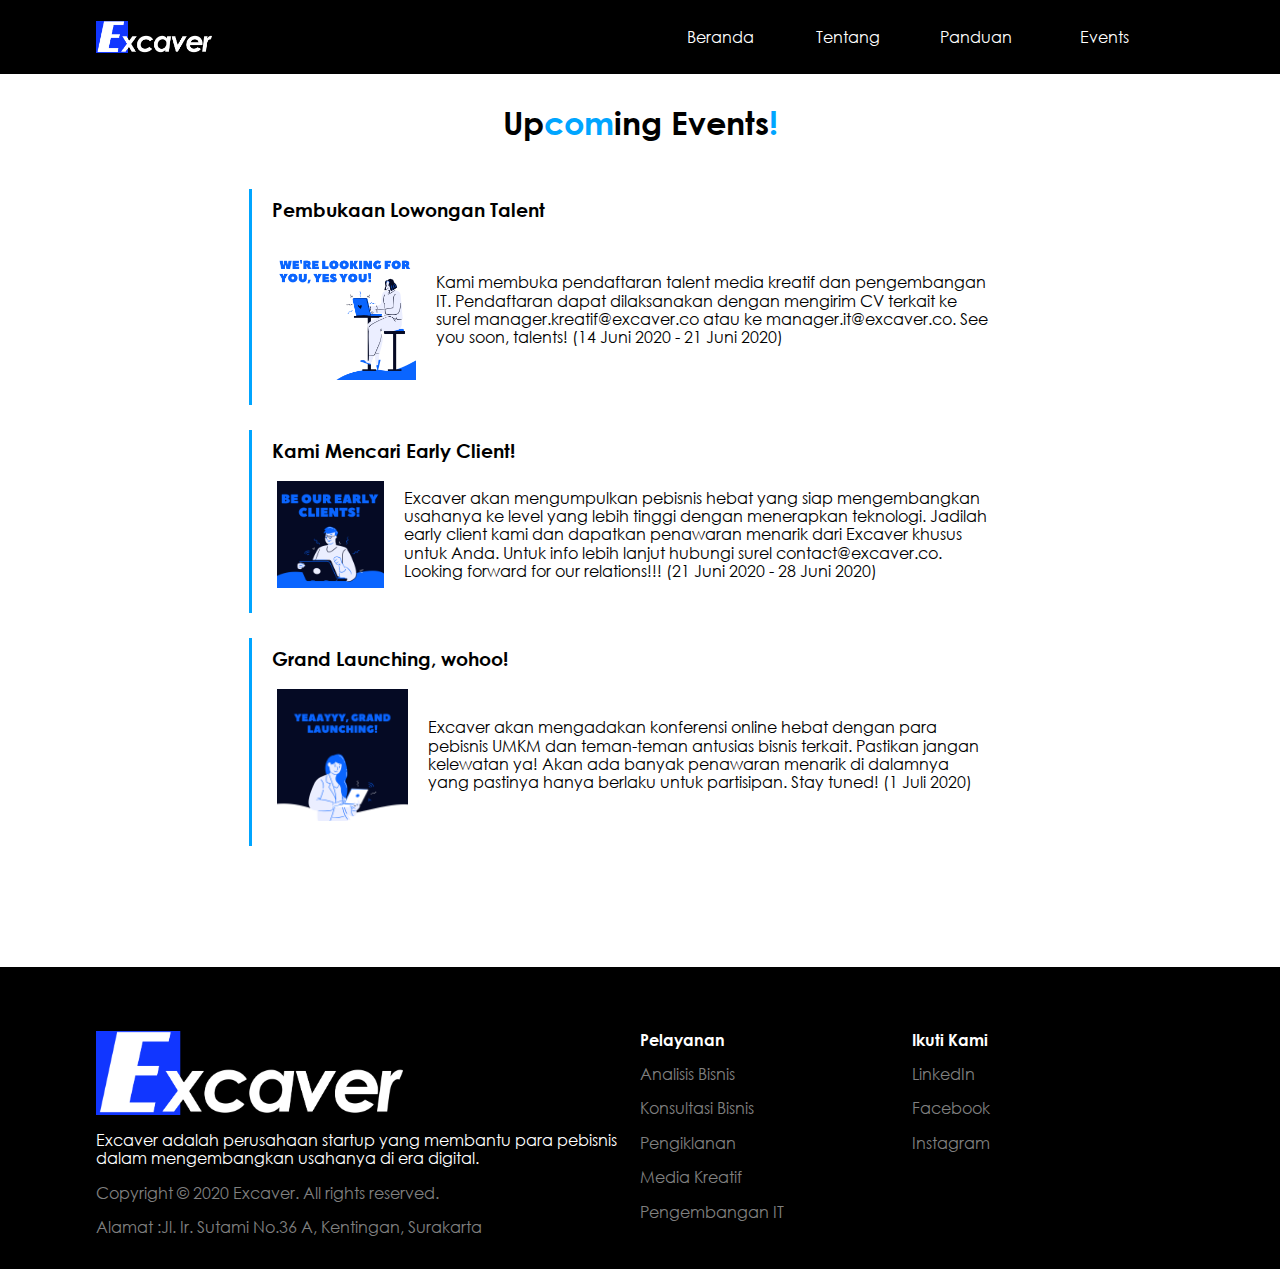
==== news.html @ 23c4e4fa "excaver_v1.0.5" ====
<html lang="en">
    <head>
        <meta charset="UTF-8" />
        <meta name="viewport" content="width=device-width, initial-scale=1.0" />
        <meta name="description" content="Excaver adalah startup pengembangan bisnis dengan sistem talented freelancer pertama di Indonesia. Daftarkan dan sukseskan bisnis Anda sekarang!" />
        <link rel="stylesheet" href="public/css/normalize.css" />

        <!-- Pada production, gunakan style-minified.css 
             Sementara pada development, gunakan style.css
        -->
        <link rel="stylesheet" href="public/css/style-minified.css" />

        <link rel="icon" type="image/png" href="public/img/favicon.png" />
        <title>Excaver</title>

        <script src="public/js/script.js"></script>
    </head>
    <body>
        <div id="app">
            <nav class="navbar">
                <div class="navbar-brand">
                    <img class="logo" src="public/img/logo.png" alt="Excaver" />
                </div>
                <div class="navbar-menu">
                    <a href="#" class="nav-link-toggler" id="nav-link-toggler">&#8801;</a>
                    <ul class="nav-link-container" id="nav-link-container">
                        <li><a class="nav-link" href="./index.html#">Beranda</a></li>
                        <li><a class="nav-link" href="./index.html#about-us">Tentang</a></li>
                        <li><a class="nav-link" href="./index.html#ordering-guide">Panduan</a></li>
                        <li>
                            <a class="nav-link" href="./news.html">Events</a>
                        </li>
                    </ul>
                </div>
            </nav>

            <!-- Agar .news tidak tertutup oleh navbar -->
            <div class="news-clear"></div> 
            
            <div class="news">
                <h1 class="news-section-title">
                    Up<span class="make-blue">com</span>ing Events<span class="make-blue">!</span>
                </h1>

                <!-- Salah satu di antara .news-no-item dan 
                     .news-item-container harus ada yang memiliki 
                     id="hide" agar elemen tidak ditampilkan.

                     (Tetapi tidak boleh keduanya secara sekaligus).
                  -->

                <p class="news-no-item-p" id="hide">
                    Wah, tidak ada event yang sedang/akan berlangsung nih
                </p>

                <div class="news-items-container">
                    <div class="news-item">
                        <h3 class="news-item-title">Pembukaan Lowongan Talent</h3>
                        <div class="news-item-content">
                            <div class="news-item-image">
                                <img src="public/img/feed1.png" alt="Hiring Talents">
                            </div>
                            <p>
                                Kami membuka pendaftaran talent media kreatif dan pengembangan IT.
                                Pendaftaran dapat dilaksanakan dengan mengirim CV terkait ke surel
                                manager.kreatif@excaver.co atau ke manager.it@excaver.co. See you soon, talents!
                                (14 Juni 2020 - 21 Juni 2020)
                            </p>
                        </div>
                    </div>
                    <div class="float-clear"></div>

                    <div class="news-item">
                        <h3 class="news-item-title">Kami Mencari Early Client!</h3>
                        <div class="news-item-content">
                            <div class="news-item-image">
                                <img src="public/img/feed2.png" alt="Early Clients">
                            </div>
                            <p>
                                Excaver akan mengumpulkan pebisnis hebat yang siap mengembangkan 
                                usahanya ke level yang lebih tinggi dengan menerapkan teknologi.
                                Jadilah early client kami dan dapatkan penawaran menarik 
                                dari Excaver khusus untuk Anda. Untuk info lebih lanjut hubungi surel 
                                contact@excaver.co. Looking forward for our relations!!!
                                (21 Juni 2020 - 28 Juni 2020)
                            </p>
                        </div>
                    </div>
                    <div class="float-clear"></div>

                    <div class="news-item">
                        <h3 class="news-item-title">Grand Launching, wohoo!</h3>
                        <div class="news-item-content">
                            <div class="news-item-image">
                                <img src="public/img/feed3.png" alt="Grand Launching">
                            </div>
                            <p>
                                Excaver akan mengadakan konferensi online hebat dengan para pebisnis UMKM
                                dan teman-teman antusias bisnis terkait. Pastikan jangan kelewatan ya! Akan 
                                ada banyak penawaran menarik di dalamnya yang pastinya hanya berlaku untuk
                                partisipan. Stay tuned!
                                (1 Juli 2020) 
                            </p>
                        </div>
                    </div>
                    <div class="float-clear"></div>
                </div>
            </div>

            <div class="footer">
                <div class="container">
                    <div class="list-container">
                        <div class="list-col">
                            <span class="list-heading">Pelayanan</span>
                            <ul class="list-content">
                                <li>
                                    <a href="https://wa.me/6285900361422">
                                        Analisis Bisnis
                                    </a>
                                </li>

                                <li>
                                    <a href="https://wa.me/6282134021050">
                                        Konsultasi Bisnis
                                    </a>
                                </li>

                                <li>
                                    <a href="https://wa.me/6285713447476">
                                        Pengiklanan
                                    </a>
                                </li>

                                <li>
                                    <a href="#">
                                        Media Kreatif
                                    </a>
                                </li>

                                <li>
                                    <a href="https://wa.me/6281226916189">
                                        Pengembangan IT
                                    </a>
                                </li>
                            </ul>
                        </div>
                        <div class="list-col">
                            <span class="list-heading">Ikuti Kami</span>
                            <ul class="list-content">
                                <li>
                                    <a
                                        href="https://www.linkedin.com/company/excaver-net/"
                                        >LinkedIn</a
                                    >
                                </li>
                                <li>
                                    <a
                                        href="https://m.facebook.com/Excaver-Company-108262727486285/?ref=bookmarks"
                                        >Facebook</a
                                    >
                                </li>
                                <li>
                                    <a
                                        href="http://www.instagram.com/excavercompany/"
                                        >Instagram</a
                                    >
                                </li>
                            </ul>
                        </div>
                    </div>
                    <div class="brand">
                        <div class="logo">
                            <img src="public/img/logo.png" alt="Excaver" />
                        </div>
                        <div class="final-tagline">
                            Excaver adalah perusahaan startup yang membantu
                            para pebisnis dalam mengembangkan usahanya di era digital.
                        </div>
                        <div class="copy">
                            Copyright © 2020 Excaver. All rights reserved.
                        </div>
                        <div class="address">
                            Alamat :Jl. Ir. Sutami No.36 A, Kentingan, Surakarta
                        </div>
                    </div>
                </div>
            </div><!-- end footer -->
        </div>
    </body>
</html>
---- public/css/style-minified.css ----
@font-face{font-family:"Century Gothic";src:url(../fonts/GOTHIC.TTF) format("truetype");font-weight:400;font-style:normal}@font-face{font-family:"Century Gothic";src:url(../fonts/GOTHICB.TTF) format("truetype");font-weight:700;font-style:normal}*{-webkit-box-sizing:border-box;box-sizing:border-box;font-family:"Century Gothic",Arial,Helvetica,sans-serif}body{margin:0;padding:0;width:100%;height:100%}.make-blue{color:#00A5FF}.float-clear{content:"";clear:both;display:table}#hide{display:none}.animated{width:100%;position:relative;bottom:4rem;padding:0;opacity:0;-webkit-transition:1s;transition:1s}.animated-fadein{-webkit-transition:1s;transition:1s;opacity:1;bottom:0rem}.navbar,.navbar .navbar-menu,.navbar .navbar-menu ul,.jumbotron .overlay-text,.about .about-item{display:-webkit-box;display:-ms-flexbox;display:flex;-webkit-box-orient:horizontal;-webkit-box-direction:normal;-ms-flex-direction:row;flex-direction:row;-webkit-box-align:center;-ms-flex-align:center;align-items:center;width:100%}.navbar{z-index:1;-webkit-box-pack:justify;-ms-flex-pack:justify;justify-content:space-between;-webkit-box-orient:vertical;-webkit-box-direction:normal;-ms-flex-direction:column;flex-direction:column;background-color:#000;border-bottom:none;position:fixed;top:0;padding:0rem 1rem;transition:background-color 0.25s;display:flex;flex-flow:row;justify-content:space-between}.navbar .navbar-brand{padding:1rem}.navbar .navbar-brand .logo{height:2rem}.navbar .navbar-menu{height:100%;width:unset}.navbar .navbar-menu .nav-link-toggler{color:#FFF;text-decoration:none;font-size:36px}.navbar .navbar-menu .nav-link-toggler:hover{color:#CCC}.navbar .navbar-menu .nav-link-container{margin:4rem 0;padding:0 1rem;list-style:none;display:flex;flex-flow:column;position:absolute;top:0;left:0;max-height:0;overflow:hidden;transition:max-height 0.25s;background-color:#000}.navbar .navbar-menu .nav-link-container li{width:100%;text-align:center}.navbar .navbar-menu .nav-link-container li:hover{background-color:rgba(255,255,255,.125);border-radius:1rem}.navbar .navbar-menu .nav-link-container li a{width:100%;height:100%;display:inline-block;color:#fff;text-decoration:none;padding:.75rem 0}.navbar .navbar-menu .nav-link-container li a:hover{font-weight:700}@media only screen and (min-width:768px){.navbar{-webkit-box-orient:horizontal;-webkit-box-direction:normal;-ms-flex-direction:row;flex-direction:row;padding:0rem 6rem}.navbar .navbar-menu{width:50%;min-width:370px}.navbar .navbar-brand{padding:0}.navbar .navbar-menu .nav-link-toggler{display:none}.navbar .navbar-menu .nav-link-container{margin:0;position:static;max-height:unset;flex-flow:row}.navbar .navbar-menu .nav-link-container li{border:0;padding:1rem 0;background-color:transparent;margin-bottom:0}.navbar .navbar-menu .nav-link-container li:hover{background-color:transparent}}.container{padding:0 2rem}@media only screen and (min-width:768px){.container{padding:0 6rem}}.jumbotron{background-image:url(../img/city.jpg);height:100%;width:100%}.jumbotron .overlay-text{width:100%;height:100%;background-color:rgba(0,0,0,.5);-webkit-box-pack:center;-ms-flex-pack:center;justify-content:center;color:#fff;-webkit-animation:jumbofade 4s;animation:jumbofade 4s;-webkit-animation-fill-mode:both;animation-fill-mode:both}@-webkit-keyframes jumbofade{0%{background-color:#000}100%{background-color:rgba(0,0,0,.5)}}@keyframes jumbofade{0%{background-color:#000}100%{background-color:rgba(0,0,0,.5)}}.jumbotron .overlay-text h1{font-size:3.5vmax;width:60%;position:relative;animation:jumbotitle 1s reverse}@-webkit-keyframes jumbotitle{0%{top:0;color:#fff}100%{top:8rem;color:rgba(255,255,255,0)}}@keyframes jumbotitle{0%{top:0;color:#fff}100%{top:8rem;color:rgba(255,255,255,0)}}@media only screen and (min-width:768px){.jumbotron .overlay-text h1{font-size:2.5vmax}}.about-us *{padding:0;margin:0;box-sizing:border-box}.about-us{padding-top:5rem;display:flex;align-items:center;flex-flow:column}.about-us .about-us-title{display:flex;justify-content:center;position:relative;margin:2rem 0;width:100%}.about-us .about-us-title h1{font-size:3.5vmax;text-align:center;width:45%;background-color:#FFF}.about-us .about-us-title .about-us-title-line{width:80%;height:5px;background-color:#00A5FF;position:absolute;top:40%;z-index:-1}.about-us .about-us-content h3{font-size:3.75vmax;text-align:center}@media only screen and (min-width:768px){.about-us .about-us-title{max-width:600px}.about-us .about-us-title h1{font-size:2.5vmax}.about-us .about-us-content{padding:0 3rem}.about-us .about-us-content h3{font-size:3.5vmax}}@media only screen and (min-width:1104px){.about-us .about-us-content{padding:0 5rem}.about-us .about-us-content h3{font-size:3vmax}}.ordering-guide{display:flex;justify-content:center;flex-wrap:wrap;padding-top:6rem}.ordering-guide *{padding:0;margin:0;box-sizing:border-box}.ordering-guide ul{list-style:none}.ordering-guide .ordering-guide-image{margin-top:70px;min-width:250px;max-width:250px;display:none}.ordering-guide .ordering-guide-image img{width:100%}.ordering-guide .ordering-guide-content h1{font-size:3.5vmax;padding:20px;text-align:center}.dd-item-title{border-bottom:2px solid #00A5FF}.dd-item-title button{background-color:#fff;border:none;text-align:left;width:100%;padding:15px;position:relative}.dd-item-title button:hover{cursor:pointer}.dd-item-title .dd-item-title-numbering{border-radius:50%;padding:0 6px;margin-right:5px;background-color:#00A5FF;color:#fff;font-weight:700}.dd-item-title .dd-item-title-plus{position:absolute;font-weight:700;right:20px}.dd-item-content{max-height:0;overflow:hidden;transition:max-height 0.25s;background-color:#e6e6e6}.dd-item-content p{margin:20px}@media only screen and (min-width:768px){.ordering-guide-content{margin:20px;max-width:600px}.ordering-guide .ordering-guide-image{display:block}.ordering-guide .ordering-guide-content h1{font-size:2.5vmax}}.service{margin-top:70px}.service-section-title{font-size:3.5vmax;text-align:center}.service-container{display:-webkit-box;display:-ms-flexbox;display:flex;-ms-flex-wrap:wrap;flex-wrap:wrap;-webkit-box-pack:center;-ms-flex-pack:center;justify-content:center;-webkit-box-align:stretch;-ms-flex-align:stretch;align-items:stretch}.service-container .service-col{width:100%;height:auto;margin:1rem 0}.service-container .service-col .service-item{height:100%;border:1px solid #d1d8e0;text-align:center;display:-webkit-box;display:-ms-flexbox;display:flex;-webkit-box-orient:vertical;-webkit-box-direction:normal;-ms-flex-direction:column;flex-direction:column;-webkit-box-pack:justify;-ms-flex-pack:justify;justify-content:space-between}.service-container .service-col .service-item .service-content .service-image{height:8rem;margin:2rem 0}.service-container .service-col .service-item .service-content .service-image img{max-width:100%;max-height:100%}.service-container .service-col .service-item .service-content .service-text{padding:0 2rem;margin:2rem 0 2rem}.service-container .service-col .service-item .service-content .service-text .service-title{margin:1rem 0 0;display:block;font-weight:700}.service-container .service-col .service-item .service-content .service-text .service-desc{margin:1rem 0 0;text-align:left;display:block}.service-container .service-col .service-item .service-button{width:100%;margin:auto 0 1rem;text-align:center}.service-container .service-col .service-item .service-button button{background-color:#fff;border:1px solid #000;color:#000;padding:1rem}.service-container .service-col .service-item .service-button button:hover{background-color:#000;color:#fff;outline:none;cursor:pointer}@media only screen and (min-width:768px){.service-section-title{font-size:2.5vmax}.service-container .service-col{width:33.33%}.service-container .service-col .service-item{margin:0 1rem}}.footer{background-color:#000;color:#fff;margin-top:4rem;padding:2rem 0;display:-webkit-box;display:-ms-flexbox;display:flex}.footer .container{display:-webkit-box;display:-ms-flexbox;display:flex;-webkit-box-orient:vertical;-webkit-box-direction:reverse;-ms-flex-direction:column-reverse;flex-direction:column-reverse;-webkit-box-pack:justify;-ms-flex-pack:justify;justify-content:space-between;-webkit-box-align:start;-ms-flex-align:start;align-items:flex-start}.footer .list-container{width:100%;margin-top:2rem;display:-webkit-box;display:-ms-flexbox;display:flex;-webkit-box-orient:horizontal;-webkit-box-direction:normal;-ms-flex-direction:row;flex-direction:row;-ms-flex-wrap:wrap;flex-wrap:wrap;-webkit-box-align:start;-ms-flex-align:start;align-items:flex-start}.footer .list-container .list-col{margin-right:8rem}.footer .list-container .list-col .list-heading{color:#fff;font-weight:700}.footer .list-container .list-col ul{list-style:none;margin:0;padding:0}.footer .list-container .list-col ul li{margin:1rem 0}.footer .list-container .list-col ul li a{color:gray;text-decoration:none}.footer .list-container .list-col ul li a:hover{color:#fff;font-weight:700}.footer .brand{width:100%;margin-top:2rem}.footer .brand .logo{color:#fff;font-size:3rem;font-weight:700}.footer .brand .logo img{width:24vmax}.footer .brand .final-tagline{margin-top:1rem;color:#fff}.footer .brand .copy,.footer .brand .address{margin-top:1rem;color:gray}@media only screen and (min-width:768px){.footer .container{-webkit-box-orient:horizontal;-webkit-box-direction:reverse;-ms-flex-direction:row-reverse;flex-direction:row-reverse}}.news *{padding:0;margin:0;box-sizing:border-box}.news-clear{height:4rem}.news{min-height:50vh;padding:2rem 1rem;display:flex;flex-flow:column;align-items:center}.news-no-item-p{margin-top:5rem;padding:0 1rem}.news-items-container{margin-top:3rem;width:100%;padding:0 1rem}.news-item{margin-bottom:25px}.news-item:last-of-type{margin-bottom:0}.news-item .news-item-title{margin-bottom:5px}.news-item .news-item-content{display:flex;flex-flow:column;align-items:center}.news-item .news-item-content .news-item-image{width:200px;margin:5px}.news-item .news-item-content .news-item-image img{width:100%}@media only screen and (min-width:768px){.news-clear{height:4.5rem}.news{min-height:70vh}.news-items-container{display:flex;flex-flow:column;align-items:center}.news-item{padding:10px;padding-left:20px;width:600px;border-left:3px solid #00A5FF;transition:left 0.5s,box-shadow 0.25s;position:relative;left:-1rem}.news-item:hover{left:0;box-shadow:4px 5px #CCC}.news-item .news-item-content{flex-flow:row;padding:10 0}.news-item .news-item-content .news-item-image{width:500px;margin-right:20px}}@media only screen and (min-width:1104px){.news-item{width:750px}}
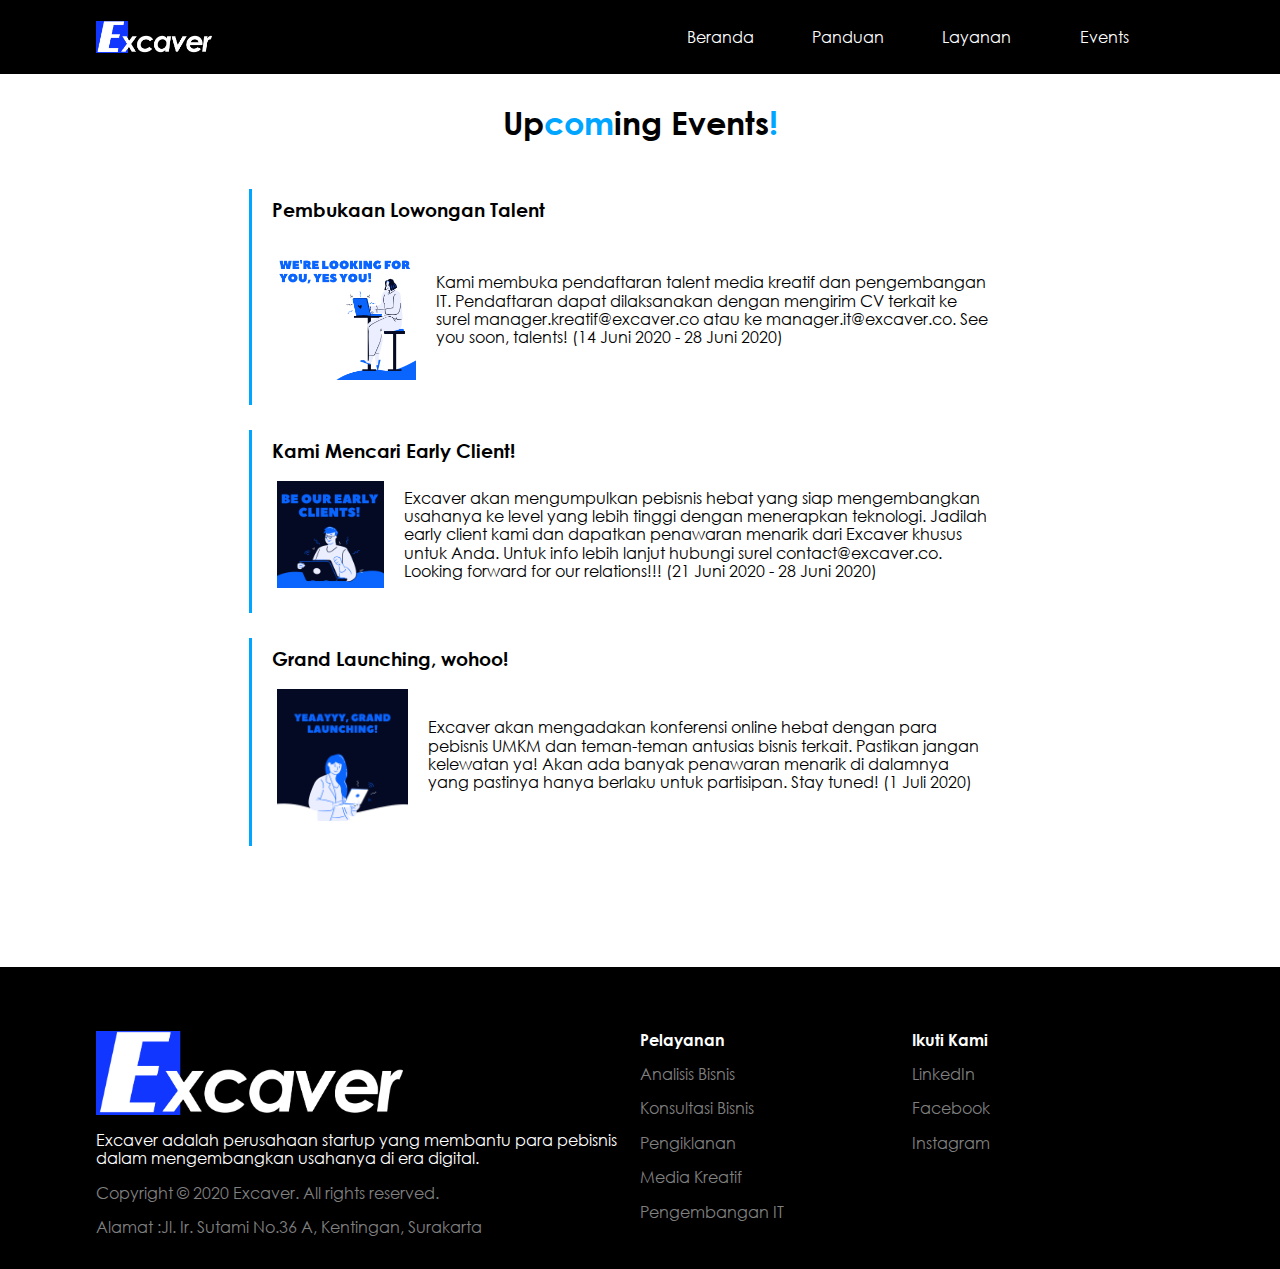
==== commit f6be1d59: "excaver_v1.0.5.1" ====
--- a/news.html
+++ b/news.html
@@ -2,7 +2,7 @@
     <head>
         <meta charset="UTF-8" />
         <meta name="viewport" content="width=device-width, initial-scale=1.0" />
-        <meta name="description" content="Excaver adalah startup pengembangan bisnis dengan sistem talented freelancer pertama di Indonesia. Daftarkan dan sukseskan bisnis Anda sekarang!" />
+        <meta name="description" content="Excaver adalah startup pengembangan bisnis pertama karya Indonesia. Sukseskan digitalisasi bisnis Anda sekarang!" />
         <link rel="stylesheet" href="public/css/normalize.css" />
 
         <!-- Pada production, gunakan style-minified.css 
@@ -25,8 +25,8 @@
                     <a href="#" class="nav-link-toggler" id="nav-link-toggler">&#8801;</a>
                     <ul class="nav-link-container" id="nav-link-container">
                         <li><a class="nav-link" href="./index.html#">Beranda</a></li>
-                        <li><a class="nav-link" href="./index.html#about-us">Tentang</a></li>
                         <li><a class="nav-link" href="./index.html#ordering-guide">Panduan</a></li>
+                        <li><a class="nav-link" href="./index.html#services">Layanan</a></li>
                         <li>
                             <a class="nav-link" href="./news.html">Events</a>
                         </li>
@@ -64,7 +64,7 @@
                                 Kami membuka pendaftaran talent media kreatif dan pengembangan IT.
                                 Pendaftaran dapat dilaksanakan dengan mengirim CV terkait ke surel
                                 manager.kreatif@excaver.co atau ke manager.it@excaver.co. See you soon, talents!
-                                (14 Juni 2020 - 21 Juni 2020)
+                                (14 Juni 2020 - 28 Juni 2020)
                             </p>
                         </div>
                     </div>
--- a/public/css/style-minified.css
+++ b/public/css/style-minified.css
@@ -1 +1 @@
-@font-face{font-family:"Century Gothic";src:url(../fonts/GOTHIC.TTF) format("truetype");font-weight:400;font-style:normal}@font-face{font-family:"Century Gothic";src:url(../fonts/GOTHICB.TTF) format("truetype");font-weight:700;font-style:normal}*{-webkit-box-sizing:border-box;box-sizing:border-box;font-family:"Century Gothic",Arial,Helvetica,sans-serif}body{margin:0;padding:0;width:100%;height:100%}.make-blue{color:#00A5FF}.float-clear{content:"";clear:both;display:table}#hide{display:none}.animated{width:100%;position:relative;bottom:4rem;padding:0;opacity:0;-webkit-transition:1s;transition:1s}.animated-fadein{-webkit-transition:1s;transition:1s;opacity:1;bottom:0rem}.navbar,.navbar .navbar-menu,.navbar .navbar-menu ul,.jumbotron .overlay-text,.about .about-item{display:-webkit-box;display:-ms-flexbox;display:flex;-webkit-box-orient:horizontal;-webkit-box-direction:normal;-ms-flex-direction:row;flex-direction:row;-webkit-box-align:center;-ms-flex-align:center;align-items:center;width:100%}.navbar{z-index:1;-webkit-box-pack:justify;-ms-flex-pack:justify;justify-content:space-between;-webkit-box-orient:vertical;-webkit-box-direction:normal;-ms-flex-direction:column;flex-direction:column;background-color:#000;border-bottom:none;position:fixed;top:0;padding:0rem 1rem;transition:background-color 0.25s;display:flex;flex-flow:row;justify-content:space-between}.navbar .navbar-brand{padding:1rem}.navbar .navbar-brand .logo{height:2rem}.navbar .navbar-menu{height:100%;width:unset}.navbar .navbar-menu .nav-link-toggler{color:#FFF;text-decoration:none;font-size:36px}.navbar .navbar-menu .nav-link-toggler:hover{color:#CCC}.navbar .navbar-menu .nav-link-container{margin:4rem 0;padding:0 1rem;list-style:none;display:flex;flex-flow:column;position:absolute;top:0;left:0;max-height:0;overflow:hidden;transition:max-height 0.25s;background-color:#000}.navbar .navbar-menu .nav-link-container li{width:100%;text-align:center}.navbar .navbar-menu .nav-link-container li:hover{background-color:rgba(255,255,255,.125);border-radius:1rem}.navbar .navbar-menu .nav-link-container li a{width:100%;height:100%;display:inline-block;color:#fff;text-decoration:none;padding:.75rem 0}.navbar .navbar-menu .nav-link-container li a:hover{font-weight:700}@media only screen and (min-width:768px){.navbar{-webkit-box-orient:horizontal;-webkit-box-direction:normal;-ms-flex-direction:row;flex-direction:row;padding:0rem 6rem}.navbar .navbar-menu{width:50%;min-width:370px}.navbar .navbar-brand{padding:0}.navbar .navbar-menu .nav-link-toggler{display:none}.navbar .navbar-menu .nav-link-container{margin:0;position:static;max-height:unset;flex-flow:row}.navbar .navbar-menu .nav-link-container li{border:0;padding:1rem 0;background-color:transparent;margin-bottom:0}.navbar .navbar-menu .nav-link-container li:hover{background-color:transparent}}.container{padding:0 2rem}@media only screen and (min-width:768px){.container{padding:0 6rem}}.jumbotron{background-image:url(../img/city.jpg);height:100%;width:100%}.jumbotron .overlay-text{width:100%;height:100%;background-color:rgba(0,0,0,.5);-webkit-box-pack:center;-ms-flex-pack:center;justify-content:center;color:#fff;-webkit-animation:jumbofade 4s;animation:jumbofade 4s;-webkit-animation-fill-mode:both;animation-fill-mode:both}@-webkit-keyframes jumbofade{0%{background-color:#000}100%{background-color:rgba(0,0,0,.5)}}@keyframes jumbofade{0%{background-color:#000}100%{background-color:rgba(0,0,0,.5)}}.jumbotron .overlay-text h1{font-size:3.5vmax;width:60%;position:relative;animation:jumbotitle 1s reverse}@-webkit-keyframes jumbotitle{0%{top:0;color:#fff}100%{top:8rem;color:rgba(255,255,255,0)}}@keyframes jumbotitle{0%{top:0;color:#fff}100%{top:8rem;color:rgba(255,255,255,0)}}@media only screen and (min-width:768px){.jumbotron .overlay-text h1{font-size:2.5vmax}}.about-us *{padding:0;margin:0;box-sizing:border-box}.about-us{padding-top:5rem;display:flex;align-items:center;flex-flow:column}.about-us .about-us-title{display:flex;justify-content:center;position:relative;margin:2rem 0;width:100%}.about-us .about-us-title h1{font-size:3.5vmax;text-align:center;width:45%;background-color:#FFF}.about-us .about-us-title .about-us-title-line{width:80%;height:5px;background-color:#00A5FF;position:absolute;top:40%;z-index:-1}.about-us .about-us-content h3{font-size:3.75vmax;text-align:center}@media only screen and (min-width:768px){.about-us .about-us-title{max-width:600px}.about-us .about-us-title h1{font-size:2.5vmax}.about-us .about-us-content{padding:0 3rem}.about-us .about-us-content h3{font-size:3.5vmax}}@media only screen and (min-width:1104px){.about-us .about-us-content{padding:0 5rem}.about-us .about-us-content h3{font-size:3vmax}}.ordering-guide{display:flex;justify-content:center;flex-wrap:wrap;padding-top:6rem}.ordering-guide *{padding:0;margin:0;box-sizing:border-box}.ordering-guide ul{list-style:none}.ordering-guide .ordering-guide-image{margin-top:70px;min-width:250px;max-width:250px;display:none}.ordering-guide .ordering-guide-image img{width:100%}.ordering-guide .ordering-guide-content h1{font-size:3.5vmax;padding:20px;text-align:center}.dd-item-title{border-bottom:2px solid #00A5FF}.dd-item-title button{background-color:#fff;border:none;text-align:left;width:100%;padding:15px;position:relative}.dd-item-title button:hover{cursor:pointer}.dd-item-title .dd-item-title-numbering{border-radius:50%;padding:0 6px;margin-right:5px;background-color:#00A5FF;color:#fff;font-weight:700}.dd-item-title .dd-item-title-plus{position:absolute;font-weight:700;right:20px}.dd-item-content{max-height:0;overflow:hidden;transition:max-height 0.25s;background-color:#e6e6e6}.dd-item-content p{margin:20px}@media only screen and (min-width:768px){.ordering-guide-content{margin:20px;max-width:600px}.ordering-guide .ordering-guide-image{display:block}.ordering-guide .ordering-guide-content h1{font-size:2.5vmax}}.service{margin-top:70px}.service-section-title{font-size:3.5vmax;text-align:center}.service-container{display:-webkit-box;display:-ms-flexbox;display:flex;-ms-flex-wrap:wrap;flex-wrap:wrap;-webkit-box-pack:center;-ms-flex-pack:center;justify-content:center;-webkit-box-align:stretch;-ms-flex-align:stretch;align-items:stretch}.service-container .service-col{width:100%;height:auto;margin:1rem 0}.service-container .service-col .service-item{height:100%;border:1px solid #d1d8e0;text-align:center;display:-webkit-box;display:-ms-flexbox;display:flex;-webkit-box-orient:vertical;-webkit-box-direction:normal;-ms-flex-direction:column;flex-direction:column;-webkit-box-pack:justify;-ms-flex-pack:justify;justify-content:space-between}.service-container .service-col .service-item .service-content .service-image{height:8rem;margin:2rem 0}.service-container .service-col .service-item .service-content .service-image img{max-width:100%;max-height:100%}.service-container .service-col .service-item .service-content .service-text{padding:0 2rem;margin:2rem 0 2rem}.service-container .service-col .service-item .service-content .service-text .service-title{margin:1rem 0 0;display:block;font-weight:700}.service-container .service-col .service-item .service-content .service-text .service-desc{margin:1rem 0 0;text-align:left;display:block}.service-container .service-col .service-item .service-button{width:100%;margin:auto 0 1rem;text-align:center}.service-container .service-col .service-item .service-button button{background-color:#fff;border:1px solid #000;color:#000;padding:1rem}.service-container .service-col .service-item .service-button button:hover{background-color:#000;color:#fff;outline:none;cursor:pointer}@media only screen and (min-width:768px){.service-section-title{font-size:2.5vmax}.service-container .service-col{width:33.33%}.service-container .service-col .service-item{margin:0 1rem}}.footer{background-color:#000;color:#fff;margin-top:4rem;padding:2rem 0;display:-webkit-box;display:-ms-flexbox;display:flex}.footer .container{display:-webkit-box;display:-ms-flexbox;display:flex;-webkit-box-orient:vertical;-webkit-box-direction:reverse;-ms-flex-direction:column-reverse;flex-direction:column-reverse;-webkit-box-pack:justify;-ms-flex-pack:justify;justify-content:space-between;-webkit-box-align:start;-ms-flex-align:start;align-items:flex-start}.footer .list-container{width:100%;margin-top:2rem;display:-webkit-box;display:-ms-flexbox;display:flex;-webkit-box-orient:horizontal;-webkit-box-direction:normal;-ms-flex-direction:row;flex-direction:row;-ms-flex-wrap:wrap;flex-wrap:wrap;-webkit-box-align:start;-ms-flex-align:start;align-items:flex-start}.footer .list-container .list-col{margin-right:8rem}.footer .list-container .list-col .list-heading{color:#fff;font-weight:700}.footer .list-container .list-col ul{list-style:none;margin:0;padding:0}.footer .list-container .list-col ul li{margin:1rem 0}.footer .list-container .list-col ul li a{color:gray;text-decoration:none}.footer .list-container .list-col ul li a:hover{color:#fff;font-weight:700}.footer .brand{width:100%;margin-top:2rem}.footer .brand .logo{color:#fff;font-size:3rem;font-weight:700}.footer .brand .logo img{width:24vmax}.footer .brand .final-tagline{margin-top:1rem;color:#fff}.footer .brand .copy,.footer .brand .address{margin-top:1rem;color:gray}@media only screen and (min-width:768px){.footer .container{-webkit-box-orient:horizontal;-webkit-box-direction:reverse;-ms-flex-direction:row-reverse;flex-direction:row-reverse}}.news *{padding:0;margin:0;box-sizing:border-box}.news-clear{height:4rem}.news{min-height:50vh;padding:2rem 1rem;display:flex;flex-flow:column;align-items:center}.news-no-item-p{margin-top:5rem;padding:0 1rem}.news-items-container{margin-top:3rem;width:100%;padding:0 1rem}.news-item{margin-bottom:25px}.news-item:last-of-type{margin-bottom:0}.news-item .news-item-title{margin-bottom:5px}.news-item .news-item-content{display:flex;flex-flow:column;align-items:center}.news-item .news-item-content .news-item-image{width:200px;margin:5px}.news-item .news-item-content .news-item-image img{width:100%}@media only screen and (min-width:768px){.news-clear{height:4.5rem}.news{min-height:70vh}.news-items-container{display:flex;flex-flow:column;align-items:center}.news-item{padding:10px;padding-left:20px;width:600px;border-left:3px solid #00A5FF;transition:left 0.5s,box-shadow 0.25s;position:relative;left:-1rem}.news-item:hover{left:0;box-shadow:4px 5px #CCC}.news-item .news-item-content{flex-flow:row;padding:10 0}.news-item .news-item-content .news-item-image{width:500px;margin-right:20px}}@media only screen and (min-width:1104px){.news-item{width:750px}}+@font-face{font-family:"Century Gothic";src:url(../fonts/GOTHIC.TTF) format("truetype");font-weight:400;font-style:normal}@font-face{font-family:"Century Gothic";src:url(../fonts/GOTHICB.TTF) format("truetype");font-weight:700;font-style:normal}*{-webkit-box-sizing:border-box;box-sizing:border-box;font-family:"Century Gothic",Arial,Helvetica,sans-serif}body{margin:0;padding:0;width:100%;height:100%}.make-blue{color:#00A5FF}.float-clear{content:"";clear:both;display:table}#hide{display:none}.animated{width:100%;position:relative;bottom:4rem;padding:0;opacity:0;-webkit-transition:1s;transition:1s}.animated-fadein{-webkit-transition:1s;transition:1s;opacity:1;bottom:0rem}.navbar,.navbar .navbar-menu,.navbar .navbar-menu ul,.jumbotron .overlay-text,.about .about-item{display:-webkit-box;display:-ms-flexbox;display:flex;-webkit-box-orient:horizontal;-webkit-box-direction:normal;-ms-flex-direction:row;flex-direction:row;-webkit-box-align:center;-ms-flex-align:center;align-items:center;width:100%}.navbar{z-index:1;-webkit-box-pack:justify;-ms-flex-pack:justify;justify-content:space-between;-webkit-box-orient:vertical;-webkit-box-direction:normal;-ms-flex-direction:column;flex-direction:column;background-color:#000;border-bottom:none;position:fixed;top:0;padding:0rem 1rem;transition:background-color 0.25s;display:flex;flex-flow:row;justify-content:space-between}.navbar .navbar-brand{padding:1rem}.navbar .navbar-brand .logo{height:2rem}.navbar .navbar-menu{height:100%;width:unset}.navbar .navbar-menu .nav-link-toggler{color:#FFF;text-decoration:none;font-size:36px}.navbar .navbar-menu .nav-link-toggler:hover{color:#CCC}.navbar .navbar-menu .nav-link-container{margin:4rem 0;padding:0 1rem;list-style:none;display:flex;flex-flow:column;position:absolute;top:0;left:0;max-height:0;overflow:hidden;transition:max-height 0.25s;background-color:#000}.navbar .navbar-menu .nav-link-container li{width:100%;text-align:center}.navbar .navbar-menu .nav-link-container li:hover{background-color:rgba(255,255,255,.125);border-radius:1rem}.navbar .navbar-menu .nav-link-container li a{width:100%;height:100%;display:inline-block;color:#fff;text-decoration:none;padding:.75rem 0}.navbar .navbar-menu .nav-link-container li a:hover{font-weight:700}@media only screen and (min-width:768px){.navbar{-webkit-box-orient:horizontal;-webkit-box-direction:normal;-ms-flex-direction:row;flex-direction:row;padding:0rem 6rem}.navbar .navbar-menu{width:50%;min-width:370px}.navbar .navbar-brand{padding:0}.navbar .navbar-menu .nav-link-toggler{display:none}.navbar .navbar-menu .nav-link-container{margin:0;position:static;max-height:unset;flex-flow:row}.navbar .navbar-menu .nav-link-container li{border:0;padding:1rem 0;background-color:transparent;margin-bottom:0}.navbar .navbar-menu .nav-link-container li:hover{background-color:transparent}}.container{padding:0 2rem}@media only screen and (min-width:768px){.container{padding:0 6rem}}.jumbotron{background-image:url(../img/city.jpg);height:100%;width:100%}.jumbotron .overlay-text{width:100%;height:100%;background-color:rgba(0,0,0,.5);-webkit-box-pack:center;-ms-flex-pack:center;justify-content:center;color:#fff;-webkit-animation:jumbofade 4s;animation:jumbofade 4s;-webkit-animation-fill-mode:both;animation-fill-mode:both}@-webkit-keyframes jumbofade{0%{background-color:#000}100%{background-color:rgba(0,0,0,.5)}}@keyframes jumbofade{0%{background-color:#000}100%{background-color:rgba(0,0,0,.5)}}.jumbotron .overlay-text h1{font-size:3.5vmax;width:60%;position:relative;animation:jumbotitle 1s reverse}@-webkit-keyframes jumbotitle{0%{top:0;color:#fff}100%{top:8rem;color:rgba(255,255,255,0)}}@keyframes jumbotitle{0%{top:0;color:#fff}100%{top:8rem;color:rgba(255,255,255,0)}}@media only screen and (min-width:768px){.jumbotron .overlay-text h1{font-size:2.5vmax}}.about-us *{padding:0;margin:0;box-sizing:border-box}.about-us{padding-top:5rem;display:flex;align-items:center;flex-flow:column}.about-us .about-us-title{display:flex;justify-content:center;position:relative;margin:2rem 0;width:100%}.about-us .about-us-title h1{font-size:3.5vmax;text-align:center;width:45%;background-color:#FFF}.about-us .about-us-title .about-us-title-line{width:80%;height:5px;background-color:#00A5FF;position:absolute;top:40%;z-index:-1}.about-us .about-us-content h3{font-size:3.75vmax;text-align:center}@media only screen and (min-width:768px){.about-us .about-us-title{max-width:600px}.about-us .about-us-title h1{font-size:2.5vmax}.about-us .about-us-content{padding:0 3rem}.about-us .about-us-content h3{font-size:3.5vmax}}@media only screen and (min-width:1104px){.about-us .about-us-content{padding:0 5rem}.about-us .about-us-content h3{font-size:3vmax}}.ordering-guide{display:flex;justify-content:center;flex-wrap:wrap;padding-top:6rem}.ordering-guide *{padding:0;margin:0;box-sizing:border-box}.ordering-guide ul{list-style:none}.ordering-guide .ordering-guide-image{margin-top:70px;min-width:250px;max-width:250px;display:none}.ordering-guide .ordering-guide-image img{width:100%}.ordering-guide .ordering-guide-content h1{font-size:3.5vmax;padding:20px;text-align:center}.dd-item-title{border-bottom:2px solid #00A5FF}.dd-item-title button{background-color:#fff;border:none;text-align:left;width:100%;padding:15px;position:relative}.dd-item-title button:hover{cursor:pointer}.dd-item-title .dd-item-title-numbering{border-radius:50%;padding:0 6px;margin-right:5px;background-color:#00A5FF;color:#fff;font-weight:700}.dd-item-title .dd-item-title-plus{position:absolute;font-weight:700;right:20px}.dd-item-content{max-height:0;overflow:hidden;transition:max-height 0.25s;background-color:#e6e6e6}.dd-item-content p{margin:20px}@media only screen and (min-width:768px){.ordering-guide-content{margin:20px;max-width:600px}.ordering-guide .ordering-guide-image{display:block}.ordering-guide .ordering-guide-content h1{font-size:2.5vmax}}.service{padding-top:6rem}.service-section-title{font-size:3.5vmax;text-align:center}.service-container{display:-webkit-box;display:-ms-flexbox;display:flex;-ms-flex-wrap:wrap;flex-wrap:wrap;-webkit-box-pack:center;-ms-flex-pack:center;justify-content:center;-webkit-box-align:stretch;-ms-flex-align:stretch;align-items:stretch}.service-container .service-col{width:100%;height:auto;margin:1rem 0}.service-container .service-col .service-item{height:100%;border:1px solid #d1d8e0;text-align:center;display:-webkit-box;display:-ms-flexbox;display:flex;-webkit-box-orient:vertical;-webkit-box-direction:normal;-ms-flex-direction:column;flex-direction:column;-webkit-box-pack:justify;-ms-flex-pack:justify;justify-content:space-between}.service-container .service-col .service-item .service-content .service-image{height:8rem;margin:2rem 0}.service-container .service-col .service-item .service-content .service-image img{max-width:100%;max-height:100%}.service-container .service-col .service-item .service-content .service-text{padding:0 2rem;margin:2rem 0 2rem}.service-container .service-col .service-item .service-content .service-text .service-title{margin:1rem 0 0;display:block;font-weight:700}.service-container .service-col .service-item .service-content .service-text .service-desc{margin:1rem 0 0;text-align:left;display:block}.service-container .service-col .service-item .service-button{width:100%;margin:auto 0 1rem;text-align:center}.service-container .service-col .service-item .service-button button{background-color:#fff;border:1px solid #000;color:#000;padding:1rem}.service-container .service-col .service-item .service-button button:hover{background-color:#000;color:#fff;outline:none;cursor:pointer}@media only screen and (min-width:768px){.service-section-title{font-size:2.5vmax}.service-container .service-col{width:33.33%}.service-container .service-col .service-item{margin:0 1rem}}.footer{background-color:#000;color:#fff;margin-top:4rem;padding:2rem 0;display:-webkit-box;display:-ms-flexbox;display:flex}.footer .container{display:-webkit-box;display:-ms-flexbox;display:flex;-webkit-box-orient:vertical;-webkit-box-direction:reverse;-ms-flex-direction:column-reverse;flex-direction:column-reverse;-webkit-box-pack:justify;-ms-flex-pack:justify;justify-content:space-between;-webkit-box-align:start;-ms-flex-align:start;align-items:flex-start}.footer .list-container{width:100%;margin-top:2rem;display:-webkit-box;display:-ms-flexbox;display:flex;-webkit-box-orient:horizontal;-webkit-box-direction:normal;-ms-flex-direction:row;flex-direction:row;-ms-flex-wrap:wrap;flex-wrap:wrap;-webkit-box-align:start;-ms-flex-align:start;align-items:flex-start}.footer .list-container .list-col{margin-right:8rem}.footer .list-container .list-col .list-heading{color:#fff;font-weight:700}.footer .list-container .list-col ul{list-style:none;margin:0;padding:0}.footer .list-container .list-col ul li{margin:1rem 0}.footer .list-container .list-col ul li a{color:gray;text-decoration:none}.footer .list-container .list-col ul li a:hover{color:#fff;font-weight:700}.footer .brand{width:100%;margin-top:2rem}.footer .brand .logo{color:#fff;font-size:3rem;font-weight:700}.footer .brand .logo img{width:24vmax}.footer .brand .final-tagline{margin-top:1rem;color:#fff}.footer .brand .copy,.footer .brand .address{margin-top:1rem;color:gray}@media only screen and (min-width:768px){.footer .container{-webkit-box-orient:horizontal;-webkit-box-direction:reverse;-ms-flex-direction:row-reverse;flex-direction:row-reverse}}.news *{padding:0;margin:0;box-sizing:border-box}.news-clear{height:4rem}.news{min-height:50vh;padding:2rem 1rem;display:flex;flex-flow:column;align-items:center}.news-no-item-p{margin-top:5rem;padding:0 1rem}.news-items-container{margin-top:3rem;width:100%;padding:0 1rem}.news-item{margin-bottom:25px}.news-item:last-of-type{margin-bottom:0}.news-item .news-item-title{margin-bottom:5px}.news-item .news-item-content{display:flex;flex-flow:column;align-items:center}.news-item .news-item-content .news-item-image{width:200px;margin:5px}.news-item .news-item-content .news-item-image img{width:100%}@media only screen and (min-width:768px){.news-clear{height:4.5rem}.news{min-height:70vh}.news-items-container{display:flex;flex-flow:column;align-items:center}.news-item{padding:10px;padding-left:20px;width:600px;border-left:3px solid #00A5FF;transition:left 0.5s,box-shadow 0.25s;position:relative;left:-1rem}.news-item:hover{left:0;box-shadow:4px 5px #CCC}.news-item .news-item-content{flex-flow:row;padding:10 0}.news-item .news-item-content .news-item-image{width:500px;margin-right:20px}}@media only screen and (min-width:1104px){.news-item{width:750px}}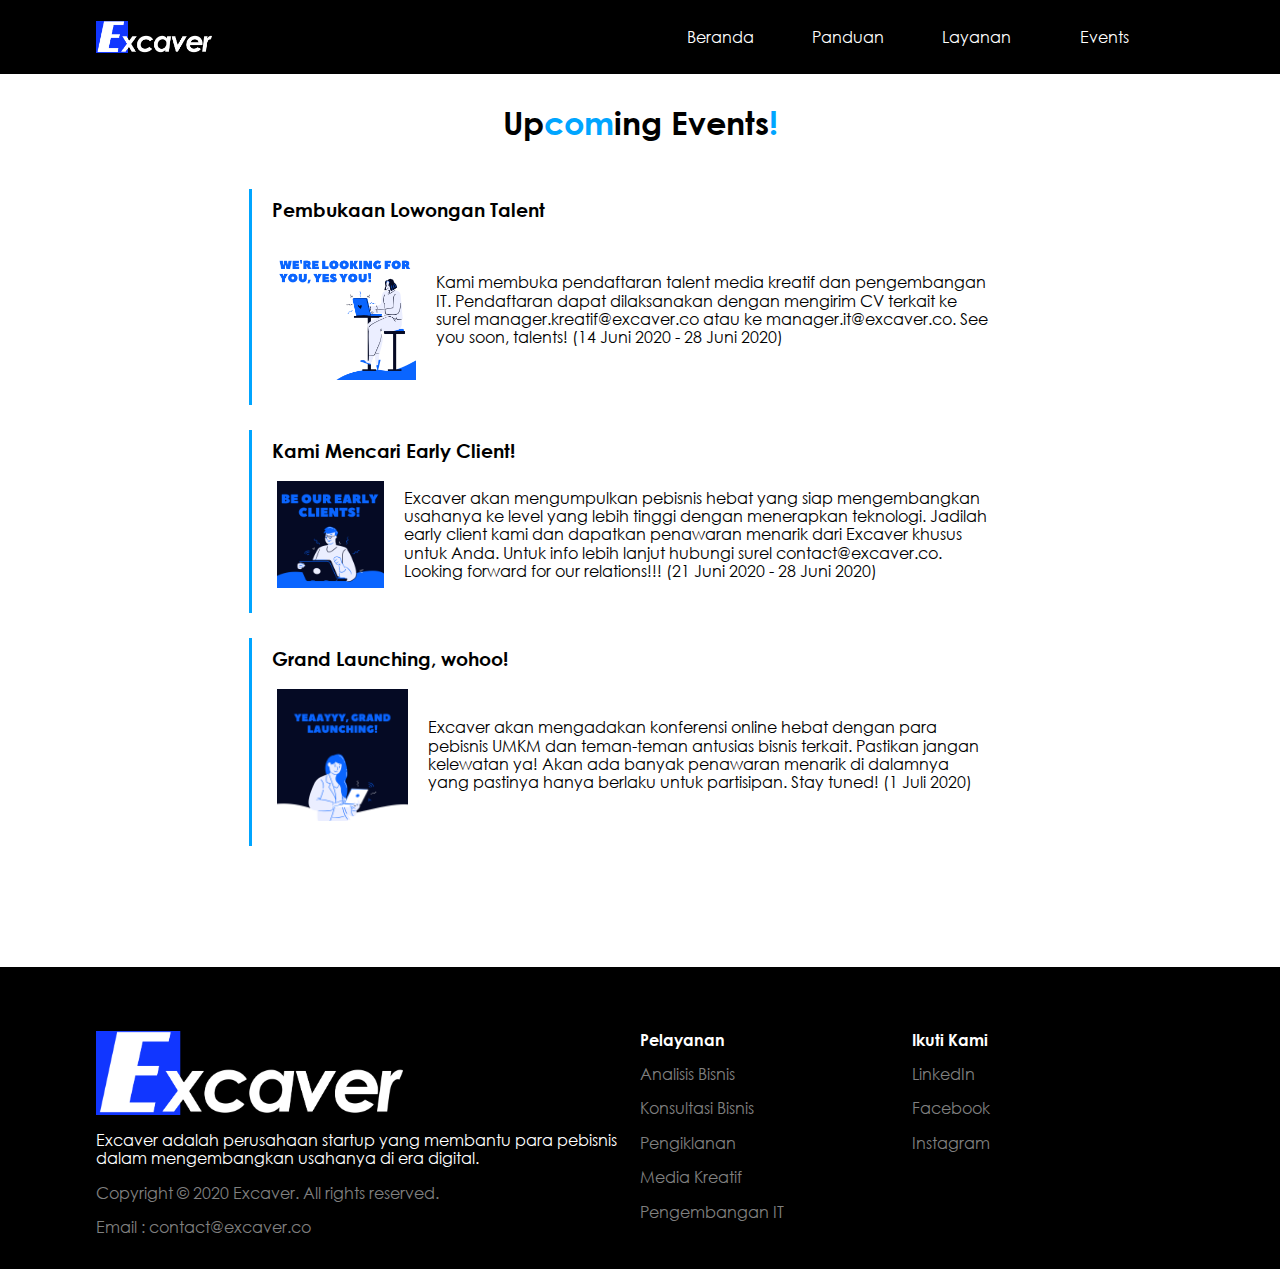
==== commit c8d3c6e3: "excaver_v1.0.5.2" ====
--- a/news.html
+++ b/news.html
@@ -180,7 +180,7 @@
                             Copyright © 2020 Excaver. All rights reserved.
                         </div>
                         <div class="address">
-                            Alamat :Jl. Ir. Sutami No.36 A, Kentingan, Surakarta
+                            Email : contact@excaver.co
                         </div>
                     </div>
                 </div>
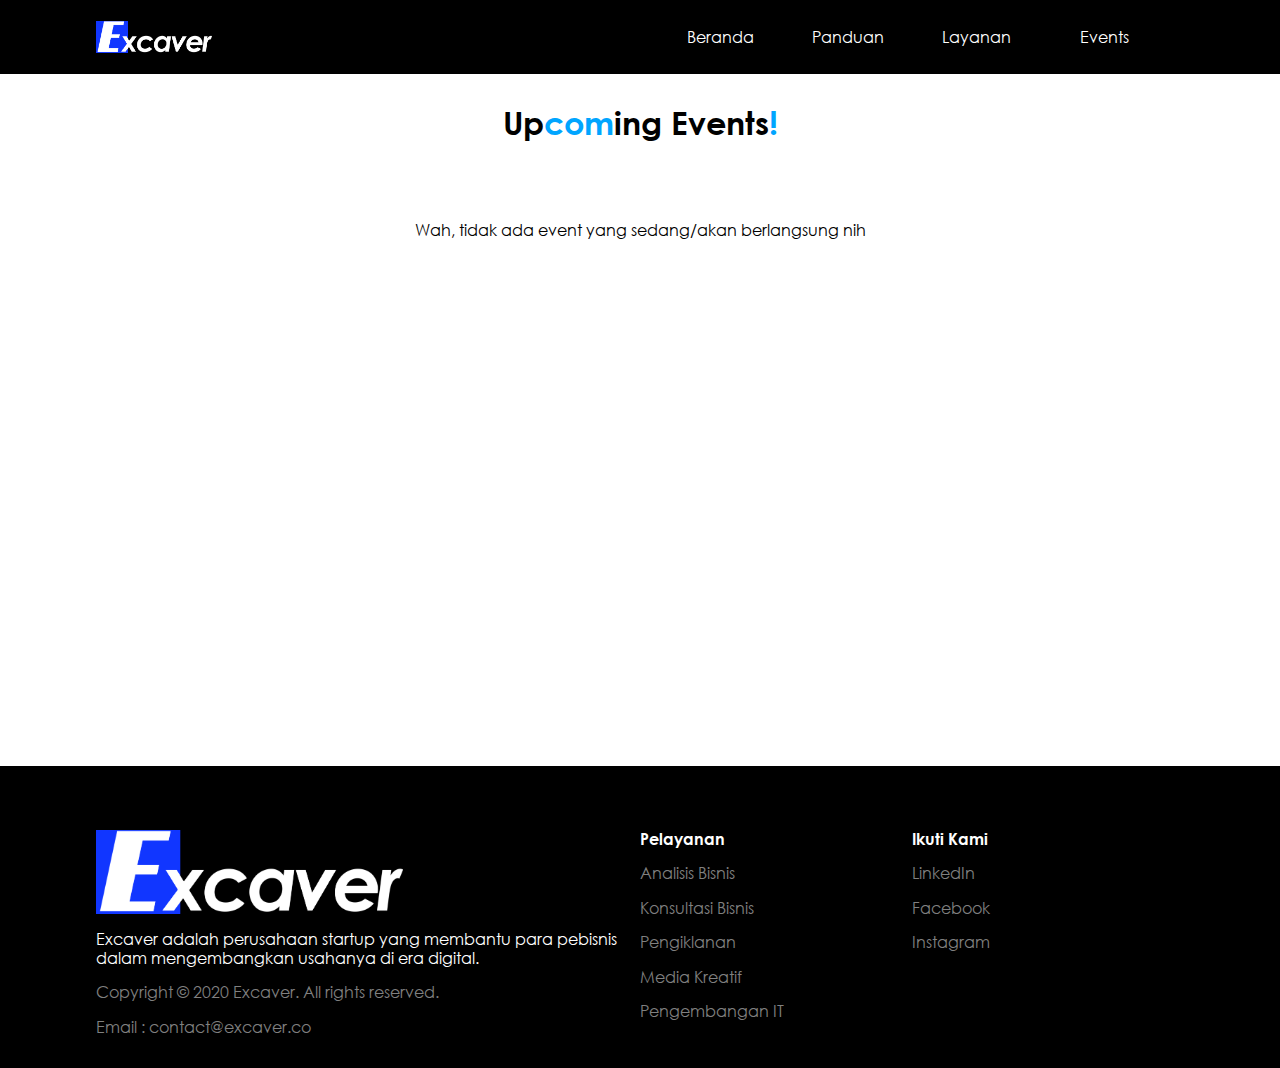
==== commit ef462afd: "Update news.html" ====
--- a/news.html
+++ b/news.html
@@ -49,11 +49,11 @@
                      (Tetapi tidak boleh keduanya secara sekaligus).
                   -->
 
-                <p class="news-no-item-p" id="hide">
+                <p class="news-no-item-p">
                     Wah, tidak ada event yang sedang/akan berlangsung nih
                 </p>
 
-                <div class="news-items-container">
+                <div class="news-items-container" id="hide">
                     <div class="news-item">
                         <h3 class="news-item-title">Pembukaan Lowongan Talent</h3>
                         <div class="news-item-content">
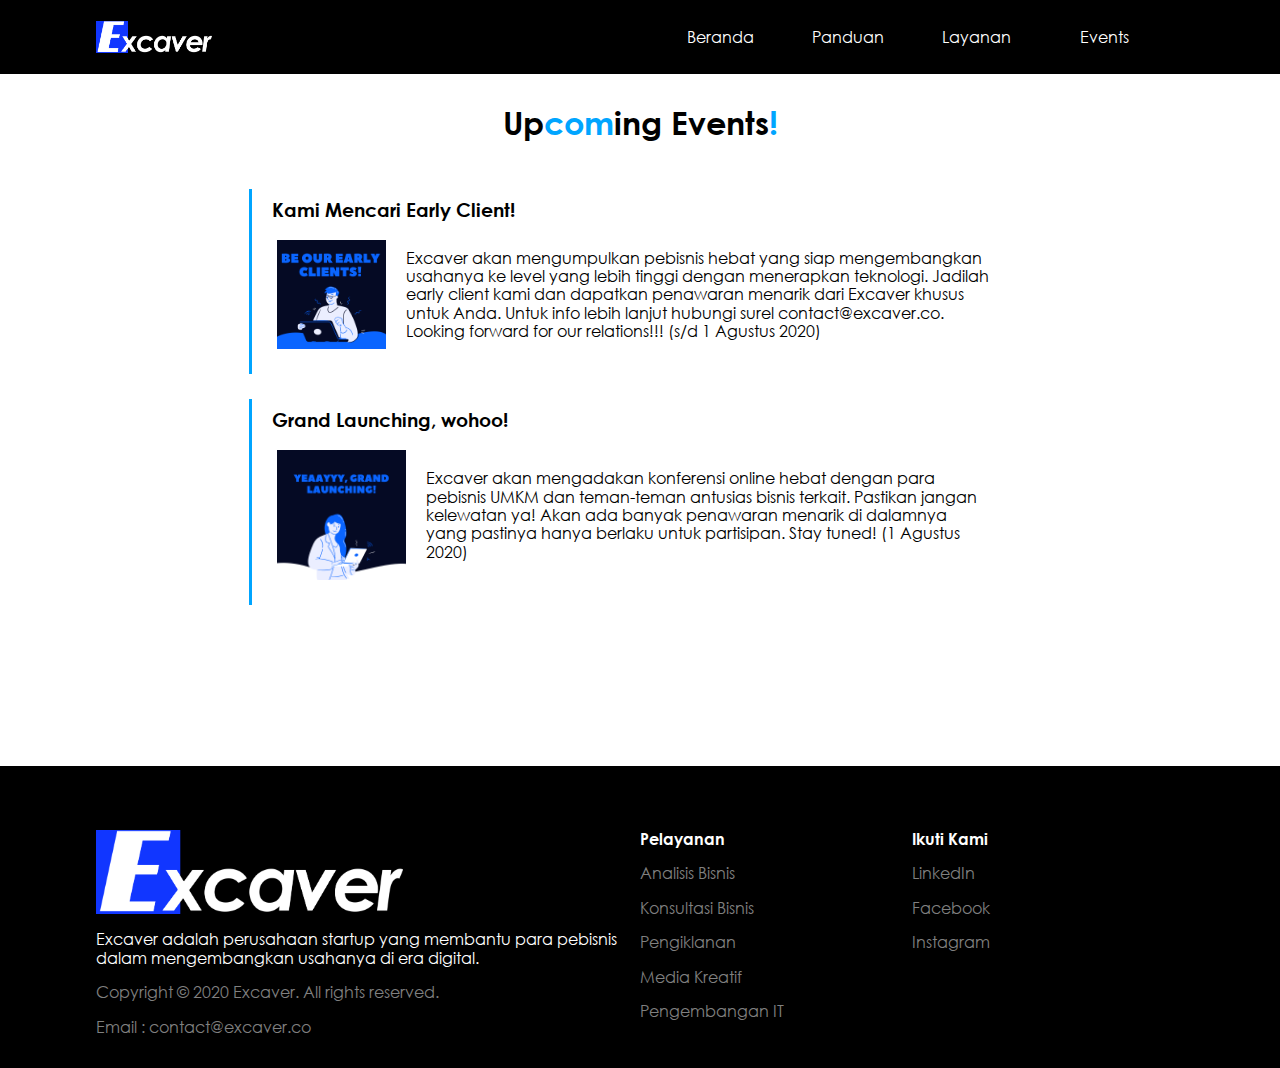
==== commit 046f36bc: "Update events" ====
--- a/news.html
+++ b/news.html
@@ -49,27 +49,11 @@
                      (Tetapi tidak boleh keduanya secara sekaligus).
                   -->
 
-                <p class="news-no-item-p">
+                <p class="news-no-item-p" id="hide">
                     Wah, tidak ada event yang sedang/akan berlangsung nih
                 </p>
 
-                <div class="news-items-container" id="hide">
-                    <div class="news-item">
-                        <h3 class="news-item-title">Pembukaan Lowongan Talent</h3>
-                        <div class="news-item-content">
-                            <div class="news-item-image">
-                                <img src="public/img/feed1.png" alt="Hiring Talents">
-                            </div>
-                            <p>
-                                Kami membuka pendaftaran talent media kreatif dan pengembangan IT.
-                                Pendaftaran dapat dilaksanakan dengan mengirim CV terkait ke surel
-                                manager.kreatif@excaver.co atau ke manager.it@excaver.co. See you soon, talents!
-                                (14 Juni 2020 - 28 Juni 2020)
-                            </p>
-                        </div>
-                    </div>
-                    <div class="float-clear"></div>
-
+                <div class="news-items-container">
                     <div class="news-item">
                         <h3 class="news-item-title">Kami Mencari Early Client!</h3>
                         <div class="news-item-content">
@@ -82,7 +66,7 @@
                                 Jadilah early client kami dan dapatkan penawaran menarik 
                                 dari Excaver khusus untuk Anda. Untuk info lebih lanjut hubungi surel 
                                 contact@excaver.co. Looking forward for our relations!!!
-                                (21 Juni 2020 - 28 Juni 2020)
+                                (s/d 1 Agustus 2020)
                             </p>
                         </div>
                     </div>
@@ -99,7 +83,7 @@
                                 dan teman-teman antusias bisnis terkait. Pastikan jangan kelewatan ya! Akan 
                                 ada banyak penawaran menarik di dalamnya yang pastinya hanya berlaku untuk
                                 partisipan. Stay tuned!
-                                (1 Juli 2020) 
+                                (1 Agustus 2020) 
                             </p>
                         </div>
                     </div>
